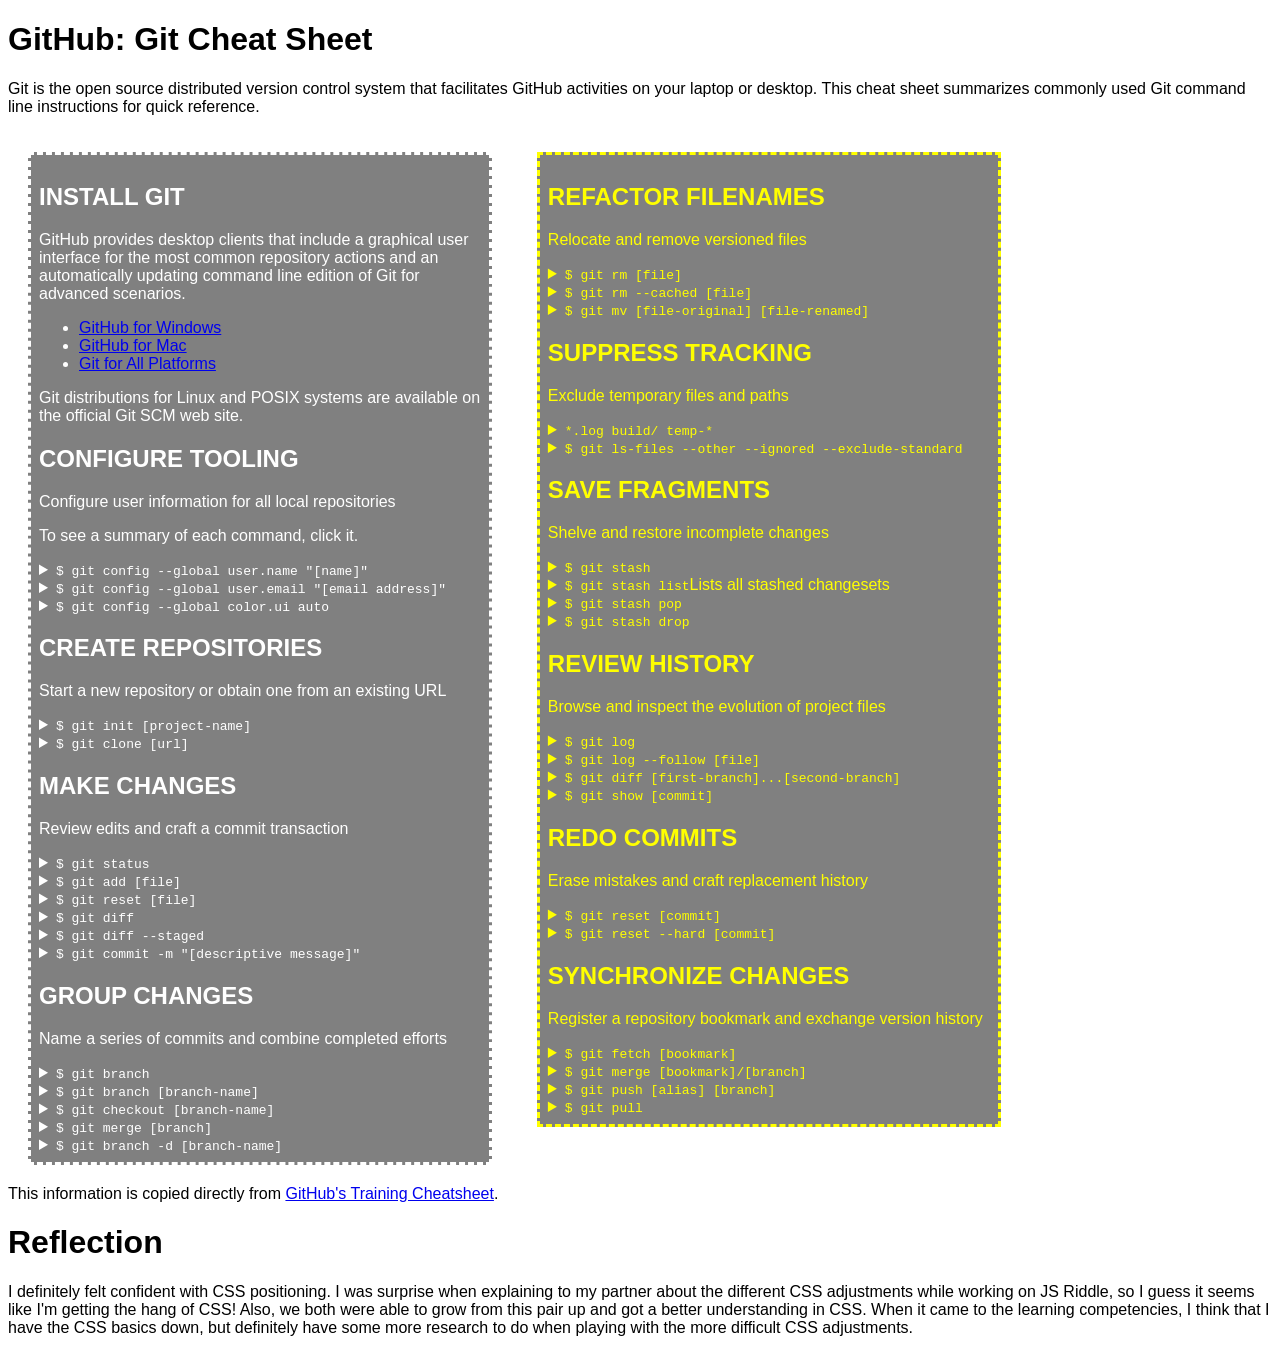
==== css/gps/gps2-1.html @ e1938bfc "Merge pull request #1 from manoroth/version-control Git Definitions" ====
<!DOCTYPE html>
<html lang="en">
  <head>
    <link rel="stylesheet" type="text/css" href="gps2-1.css">
    <meta charset="UTF-8">
    <title>Git Cheat Sheet</title>
  </head>

  <body>
    <header>
      <h1>GitHub: Git Cheat Sheet</h1>
      <p>Git is the open source distributed version control system that
        facilitates GitHub activities on your laptop or desktop.
        This cheat sheet summarizes commonly used Git command line
        instructions for quick reference.</p>
    </header>

    <section class="column-1">
      <article>
        <h2>INSTALL GIT</h2>
        <p>GitHub provides desktop clients that include a graphical user
        interface for the most common repository actions and an automatically
        updating command line edition of Git for advanced scenarios.</p>
        <ul>
          <li><a href="https://windows.github.com">GitHub for Windows</a></li>
          <li><a href="https://mac.github.com">GitHub for Mac</a></li>
          <li><a href="http://git-scm.com">Git for All Platforms</a></li>
        </ul>

        Git distributions for Linux and POSIX systems are available on the
        official Git SCM web site.
      </article>

      <article>
        <h2>CONFIGURE TOOLING</h2>
        <p>Configure user information for all local repositories</p>
        <p> To see a summary of each command, click it.</p>

        <details>
          <summary><code>$ git config --global user.name "[name]"</code></summary>
          <p>Sets the name you want attached to your commit transactions</p>
        </details>

        <details>
          <summary><code>$ git config --global user.email "[email address]"</code></summary>
          <p>Sets the email you want atached to your commit transactions</p>
        </details>

        <details>
          <summary><code>$ git config --global color.ui auto</code></summary>
          <p>Enables helpful colorization of command line output</p>
        </details>
      </article>

      <article>
        <h2>CREATE REPOSITORIES</h2>
        <p>Start a new repository or obtain one from an existing URL</p>

        <details>
          <summary><code>$ git init [project-name]</code></summary>
          <p>Creates a new local repository with the specified name</p>
        </details>

        <details>
          <summary><code>$ git clone [url]</code></summary>
          <p>Downloads a project and its entire version history</p>
        </details>
      </article>

      <article>
        <h2>MAKE CHANGES</h2>
        <p>Review edits and craft a commit transaction</p>

        <details>
          <summary><code>$ git status</code></summary>
          <p>Lists all new or modified files to be committed</p>
        </details>

        <details>
          <summary><code>$ git add [file]</code></summary>
          <p>Snapshots the file in preparation for versioning</p>
        </details>

        <details>
          <summary><code>$ git reset [file]</code></summary>
          <p>Unstages the file, but preserve its contents</p>
        </details>

        <details>
          <summary><code>$ git diff</code></summary>
          <p>Shows file differences not yet staged</p>
        </details>

        <details>
          <summary><code>$ git diff --staged</code></summary>
          <p>Shows file differences between staging and the last file version</p>
        </details>

        <details>
          <summary><code>$ git commit -m "[descriptive message]"</code></summary>
          <p>Records file snapshots permanently in version history</p>
        </details>
      </article>

      <article>
        <h2>GROUP CHANGES</h2>
        <p>Name a series of commits and combine completed efforts</p>

        <details>
          <summary><code>$ git branch</code></summary>
          <p>Lists all local branches in the current repository</p>
        </details>

        <details>
          <summary><code>$ git branch [branch-name]</code></summary>
          <p>Creates a new branch</p>
        </details>

        <details>
          <summary><code>$ git checkout [branch-name]</code></summary>
          <p>Switches to the specified branch and updates the working directory</p>
        </details>

        <details>
          <summary><code>$ git merge [branch]</code></summary>
          <p>Combines the specified branch’s history into the current branch</p>
        </details>

        <details>
          <summary><code>$ git branch -d [branch-name]</code></summary>
          <p>Deletes the specified branch</p>
        </details>
      </article>
    </section>

    <section class="column-2">
      <article>
        <h2>REFACTOR FILENAMES</h2>
        <p>Relocate and remove versioned files</p>

        <details>
          <summary><code>$ git rm [file]</code></summary>
          <p>Deletes the file from the working directory and stages the deletion</p>
        </details>

        <details>
          <summary><code>$ git rm --cached [file]</code></summary>
          <p>Removes the file from version control but preserves the file locally</p>
        </details>

        <details>
          <summary><code>$ git mv [file-original] [file-renamed]</code></summary>
          <p>Changes the file name and prepares it for commit</p>
        </details>
      </article>

      <article>
        <h2>SUPPRESS TRACKING</h2>
        <p>Exclude temporary files and paths</p>

        <details>
          <summary><code>*.log
                    build/
                    temp-*
          </code></summary>
          <p>A text file named .gitignore suppresses accidental versioning of files and paths matching the specified paterns</p>
        </details>

        <details>
          <summary><code>$ git ls-files --other --ignored --exclude-standard</code></summary>
          <p>Lists all ignored files in this project</p>
        </details>
      </article>

      <article>
        <h2>SAVE FRAGMENTS</h2>
        <p>Shelve and restore incomplete changes</p>

        <details>
          <summary><code>$ git stash</code></summary>
          <p>Temporarily stores all modified tracked files</p>
        </details>

        <details>
          <summary><code>$ git stash list</code>Lists all stashed changesets</summary>
          <p></p>
        </details>

        <details>
          <summary><code>$ git stash pop</code></summary>
          <p>Restores the most recently stashed files</p>
        </details>

        <details>
          <summary><code>$ git stash drop</code></summary>
          <p>Discards the most recently stashed changeset</p>
        </details>

      </article>

      <article>
        <h2>REVIEW HISTORY</h2>
        <p>Browse and inspect the evolution of project files</p>

        <details>
          <summary><code>$ git log</code></summary>
          <p>Lists version history for the current branch</p>
        </details>

        <details>
          <summary><code>$ git log --follow [file]</code></summary>
          <p>Lists version history for a file, including renames</p>
        </details>

        <details>
          <summary><code>$ git diff [first-branch]...[second-branch]</code></summary>
          <p>Shows content differences between two branches</p>
        </details>

        <details>
          <summary><code>$ git show [commit]</code></summary>
          <p>Outputs metadata and content changes of the specified commit</p>
        </details>
      </article>

      <article>
        <h2>REDO COMMITS</h2>
        <p>Erase mistakes and craft replacement history</p>

        <details>
          <summary><code>$ git reset [commit]</code></summary>
          <p>Undoes all commits after [commit], preserving changes locally</p>
        </details>

        <details>
          <summary><code>$ git reset --hard [commit]</code></summary>
          <p>Discards all history and changes back to the specified commit</p>
        </details>
      </article>

      <article>
        <h2>SYNCHRONIZE CHANGES</h2>
        <p>Register a repository bookmark and exchange version history</p>

        <details>
          <summary><code>$ git fetch [bookmark]</code></summary>
          <p>Downloads all history from the repository bookmark</p>
        </details>

        <details>
          <summary><code>$ git merge [bookmark]/[branch]</code></summary>
          <p>Combines bookmark’s branch into current local branch</p>
        </details>

        <details>
          <summary><code>$ git push [alias] [branch]</code></summary>
          <p>Uploads all local branch commits to GitHub</p>
        </details>

        <details>
          <summary><code>$ git pull</code></summary>
          <p>Downloads bookmark history and incorporates changes</p>
        </details>
      </article>
    </section>

    <footer>
      This information is copied directly from <a href="https://training.github.com/kit/downloads/github-git-cheat-sheet.pdf">GitHub's Training Cheatsheet</a>.
    </footer>
    <h1>Reflection</h1>
    <p>I definitely felt confident with CSS positioning.  I was surprise when explaining to my partner about the different CSS adjustments while working on JS Riddle, so I guess it seems like I'm getting the hang of CSS! Also, we both were able to grow from this pair up and got a better understanding in CSS.  When it came to the learning competencies, I think that I have the CSS basics down, but definitely have some more research to do when playing with the more difficult CSS adjustments.</p>
  </body>
</html>
---- css/gps/gps2-1.css ----
.column-1 {
  color: white;
  background-color: gray;
  display: inline-block;
  vertical-align: top;
  width: 35%;
  margin: 20px;
  border: dashed; 
  padding: 8px;
}
.column-2 {
  color: yellow;
  background-color: gray;
  display: inline-block;
  vertical-align: top;
  width: 35%;
  margin: 20px;
  border: dashed;
  padding: 8px;
}
body {
  font-family: Arial;
}
footer:hover {
  background-color: red;
}
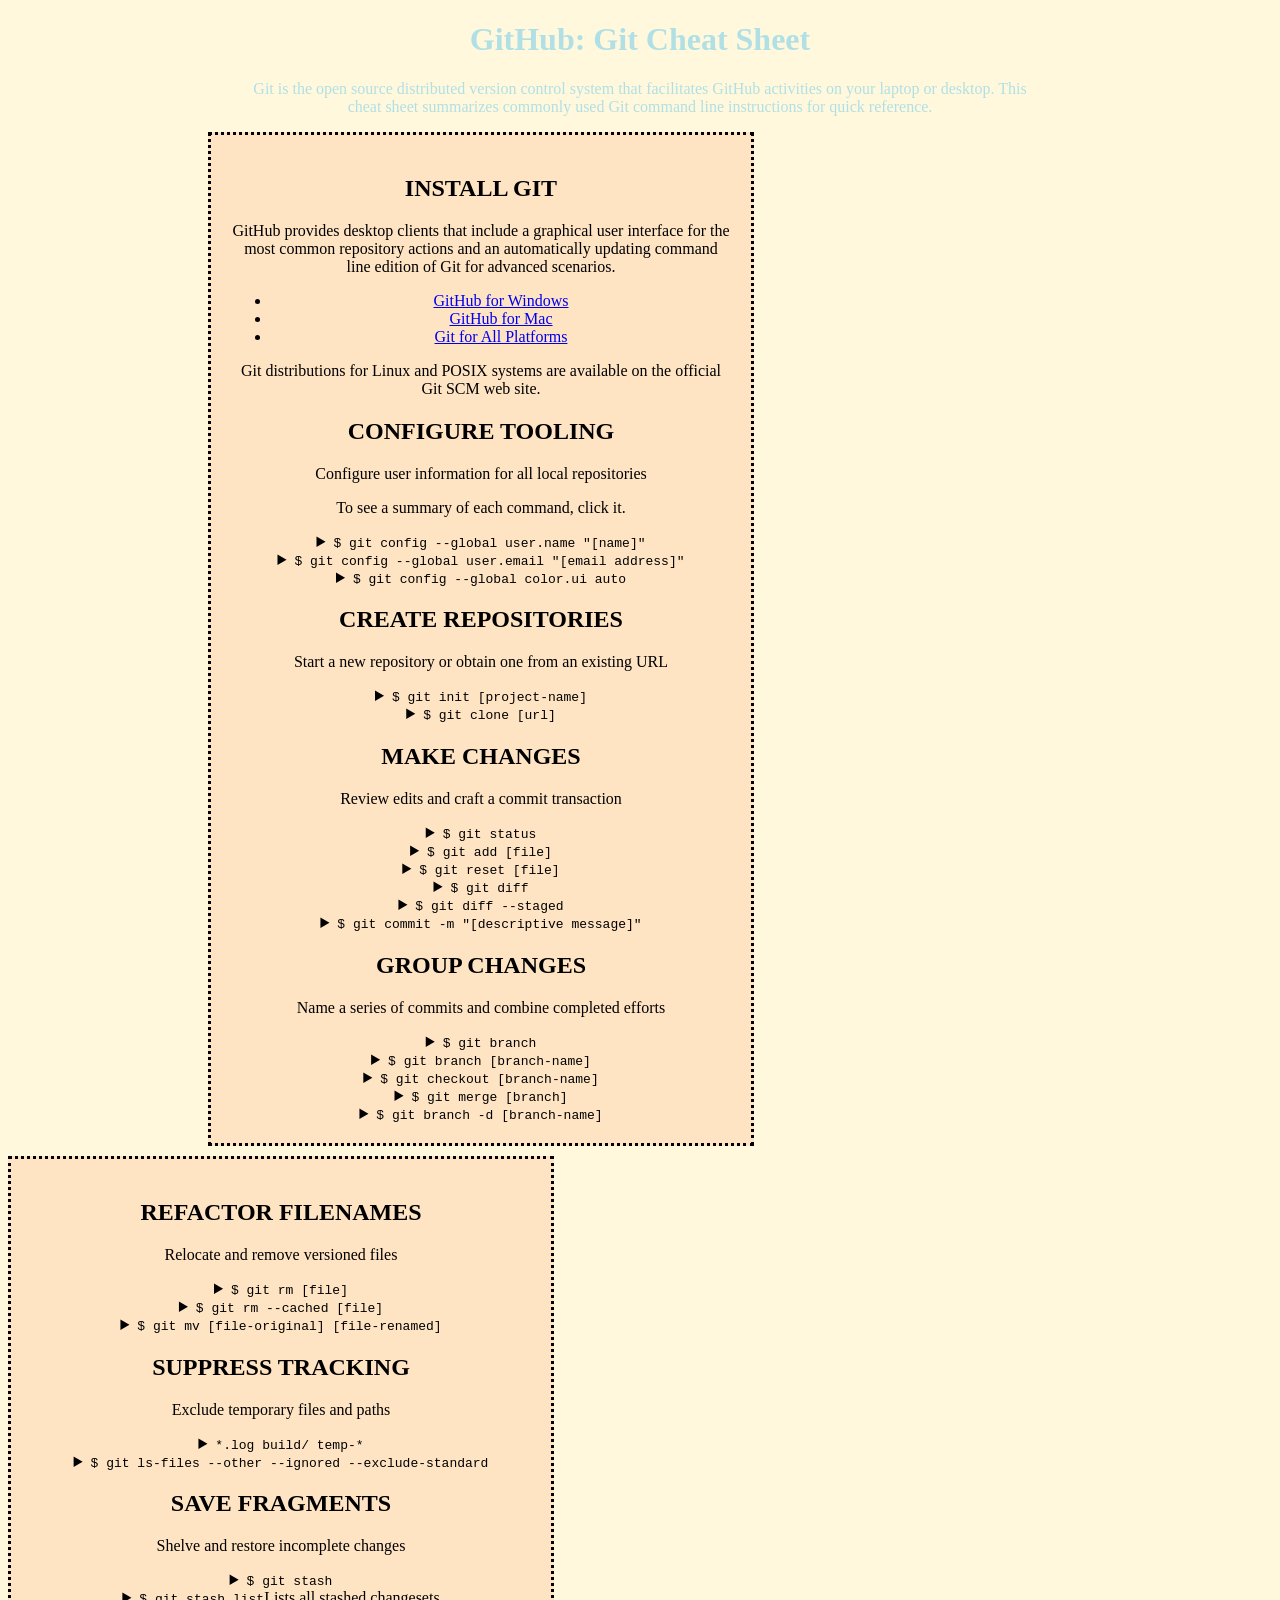
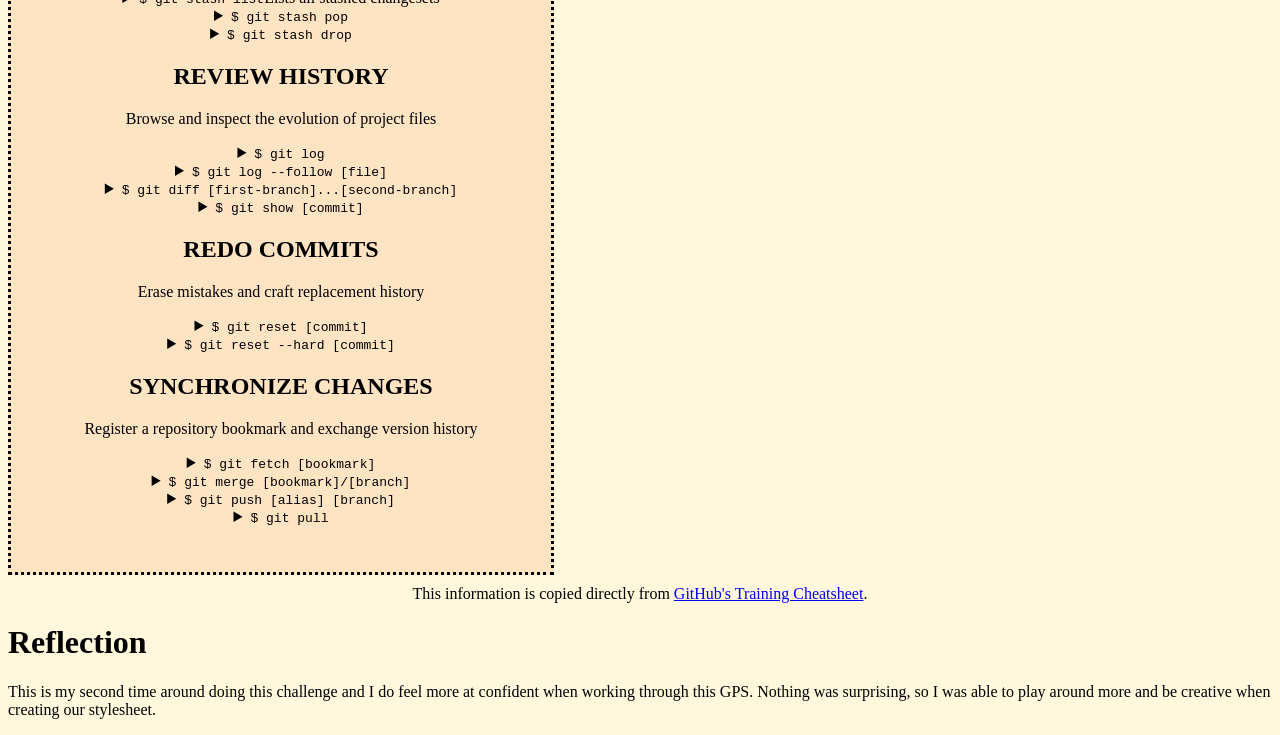
==== commit e1f75036: "Merge pull request #4 from manoroth/responsive-design GPS 2.1" ====
--- a/css/gps/gps2-1.html
+++ b/css/gps/gps2-1.html
@@ -268,6 +268,6 @@
       This information is copied directly from <a href="https://training.github.com/kit/downloads/github-git-cheat-sheet.pdf">GitHub's Training Cheatsheet</a>.
     </footer>
     <h1>Reflection</h1>
-    <p>I definitely felt confident with CSS positioning.  I was surprise when explaining to my partner about the different CSS adjustments while working on JS Riddle, so I guess it seems like I'm getting the hang of CSS! Also, we both were able to grow from this pair up and got a better understanding in CSS.  When it came to the learning competencies, I think that I have the CSS basics down, but definitely have some more research to do when playing with the more difficult CSS adjustments.</p>
+    <p>This is my second time around doing this challenge and I do feel more at confident when working through this GPS.  Nothing was surprising, so I was able to play around more and be creative when creating our stylesheet.</p>
   </body>
 </html>
--- a/css/gps/gps2-1.css
+++ b/css/gps/gps2-1.css
@@ -1,26 +1,47 @@
+header {
+  width: 800px;
+  margin:auto;
+  text-align:center;
+  color: PowderBlue;
+}
+
 .column-1 {
-  color: white;
-  background-color: gray;
   display: inline-block;
   vertical-align: top;
-  width: 35%;
-  margin: 20px;
-  border: dashed; 
-  padding: 8px;
+  width: 500px;
+  text-align: center;
+  border: 3px dotted black;
+  padding: 20px;
+  margin-bottom: 10px;
+  background-color: bisque;
+  margin-left: 200px;
 }
+
 .column-2 {
-  color: yellow;
-  background-color: gray;
   display: inline-block;
   vertical-align: top;
-  width: 35%;
-  margin: 20px;
-  border: dashed;
-  padding: 8px;
+  width: 500px;
+  text-align: center;
+  border: 3px dotted black;
+  padding: 20px;
+  height: 973px;
+  margin-bottom: 10px;
+  background-color: bisque
 }
+
+
+
+footer:hover {
+  background-color: red
+}
+
+footer {
+  background-color: red
+  width: 800px;
+  margin: auto;
+  text-align: center;
+}
+
 body {
-  font-family: Arial;
-}
-footer:hover {
-  background-color: red;
+  background-color: Cornsilk;
 }
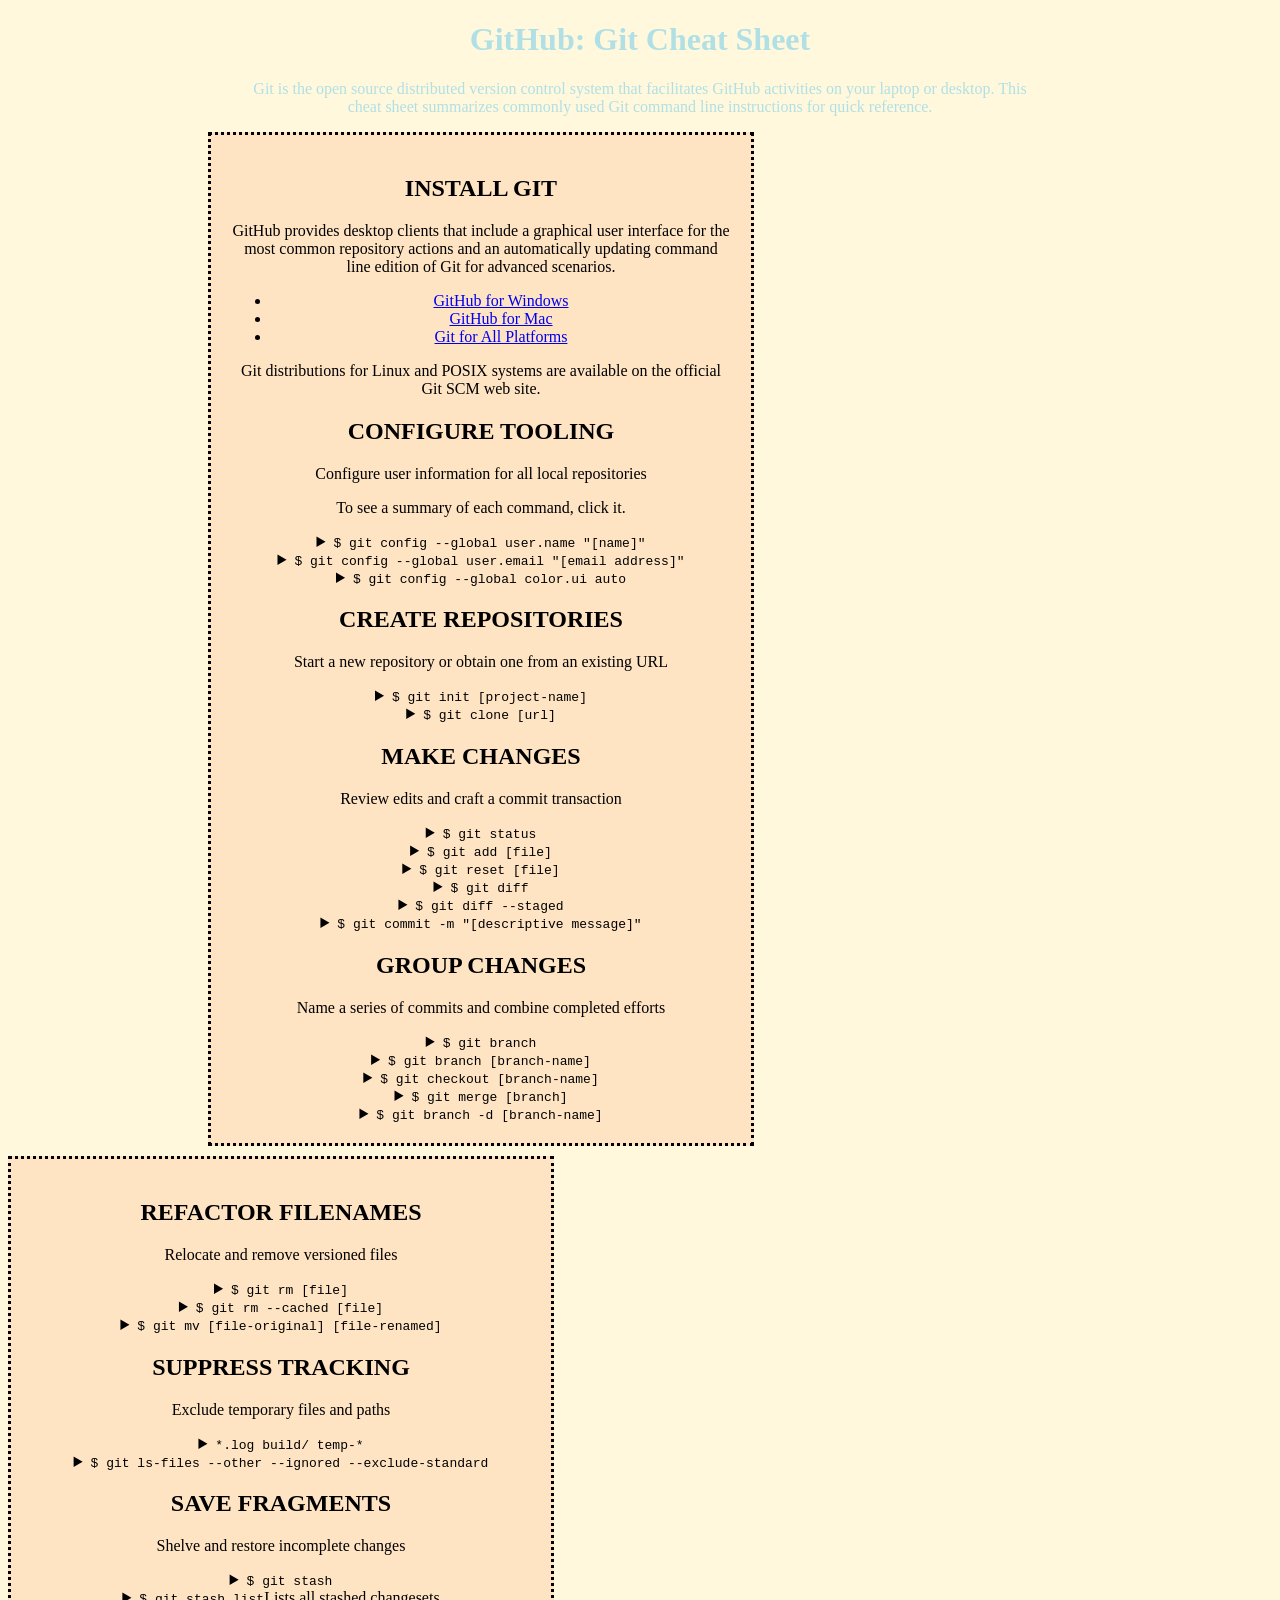
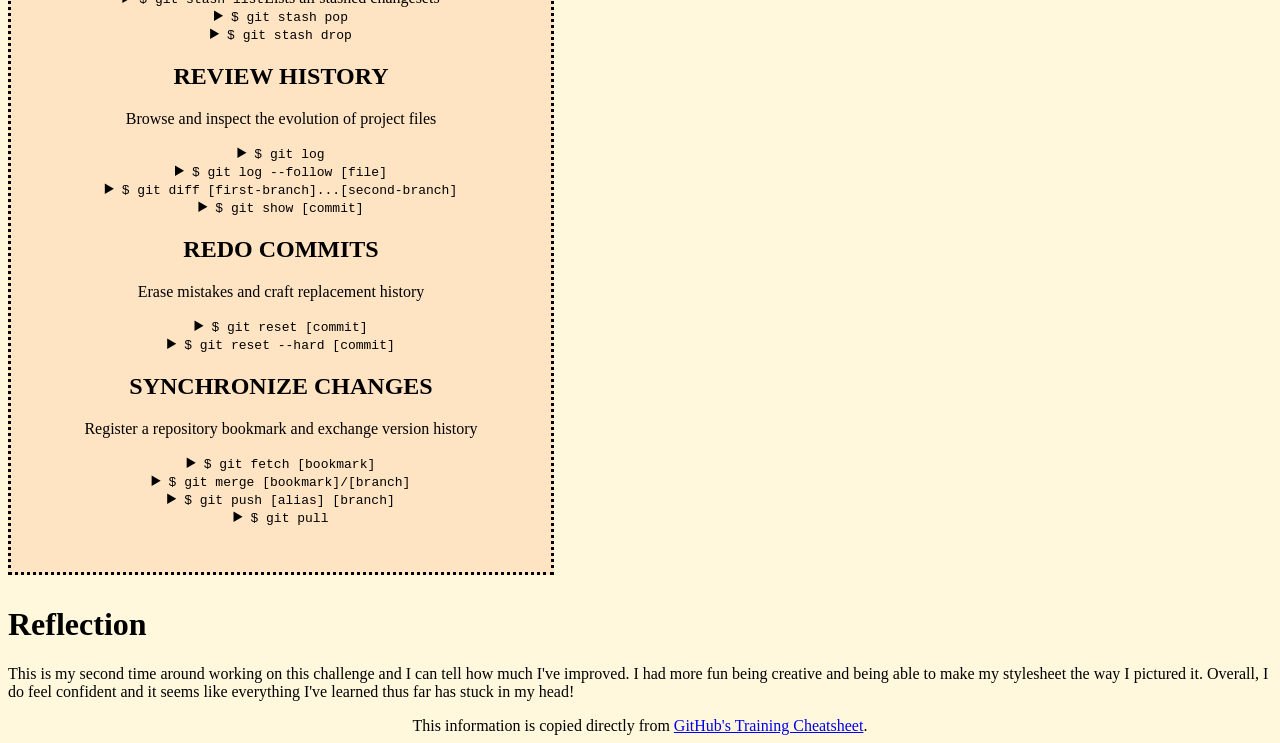
==== commit 4e692800: "Merge pull request #8 from DBCmanoroththosy/5.4 5.4" ====
--- a/css/gps/gps2-1.html
+++ b/css/gps/gps2-1.html
@@ -1,3 +1,5 @@
+<!-- GPS2-1 -->
+
 <!DOCTYPE html>
 <html lang="en">
   <head>
@@ -263,11 +265,11 @@
         </details>
       </article>
     </section>
-
+  <h1>Reflection</h1>
+  <p>This is my second time around working on this challenge and I can tell how much I've improved.  I had more fun being creative and being able to make my stylesheet the way I pictured it.  Overall, I do feel confident and it seems like everything I've learned thus far has stuck in my head!</p>
     <footer>
       This information is copied directly from <a href="https://training.github.com/kit/downloads/github-git-cheat-sheet.pdf">GitHub's Training Cheatsheet</a>.
     </footer>
-    <h1>Reflection</h1>
-    <p>This is my second time around doing this challenge and I do feel more at confident when working through this GPS.  Nothing was surprising, so I was able to play around more and be creative when creating our stylesheet.</p>
+    
   </body>
 </html>
--- a/css/gps/gps2-1.css
+++ b/css/gps/gps2-1.css
@@ -1,3 +1,5 @@
+/*GPS2-1*/
+
 header {
   width: 800px;
   margin:auto;
